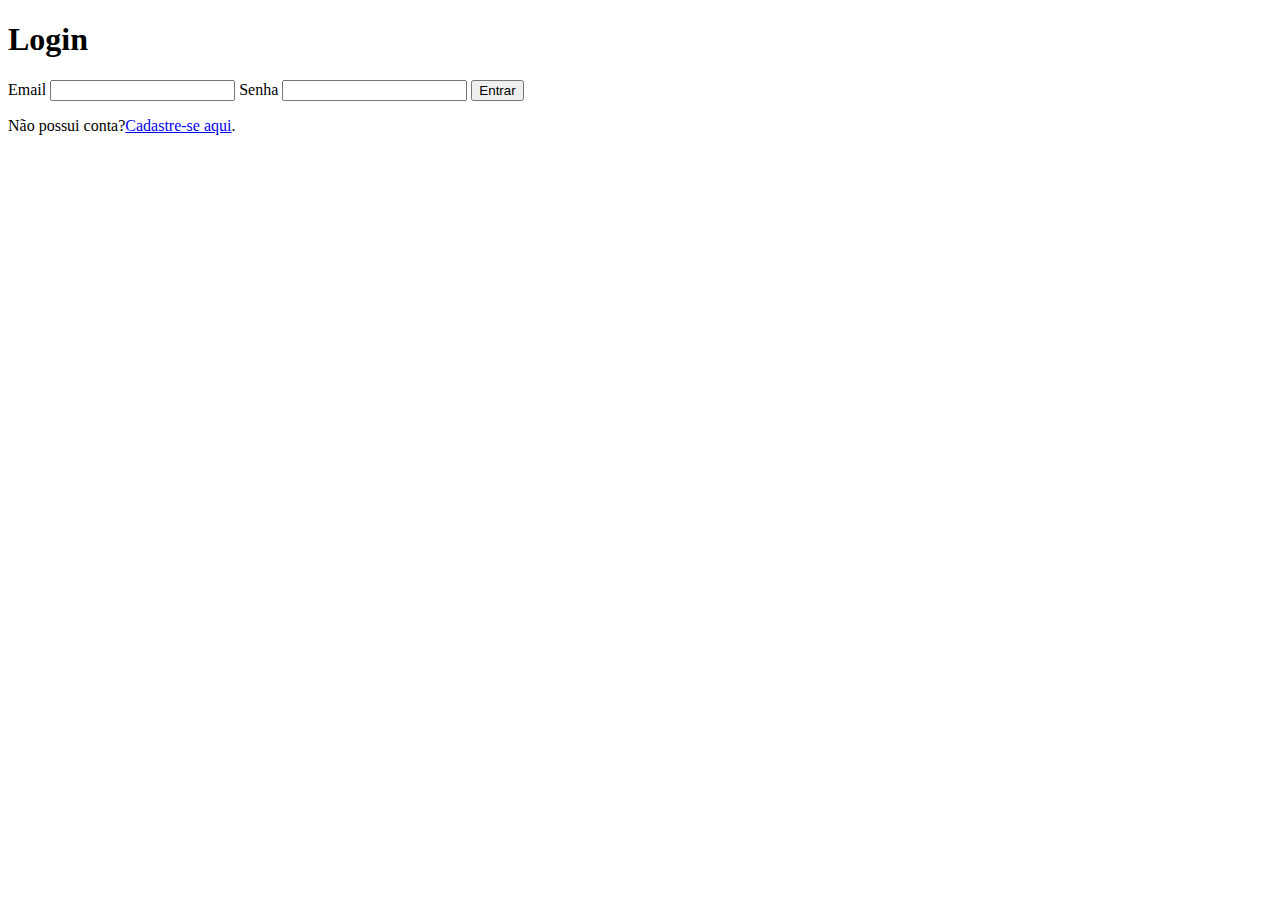
==== index.html @ 6fac52ec "tela de login e cadastro" ====
<!DOCTYPE html>
<html lang="en">
<head>
    <meta charset="UTF-8">
    <meta name="viewport" content="width=device-width, initial-scale=1.0">
    <title>Formulário HTML</title>
</head>
<body>
    <h1>Login</h1>
    <form>
    <label for="">Email</label>
    <input type="email">

    <label for="senha">Senha</label>
    <input type="password" name="senha" id="senha">

    <button type="submit">Entrar</button>

    <p>Não possui conta?<a href="cadastro.html">Cadastre-se aqui</a>.</p>

    </form>
</body>
</html>
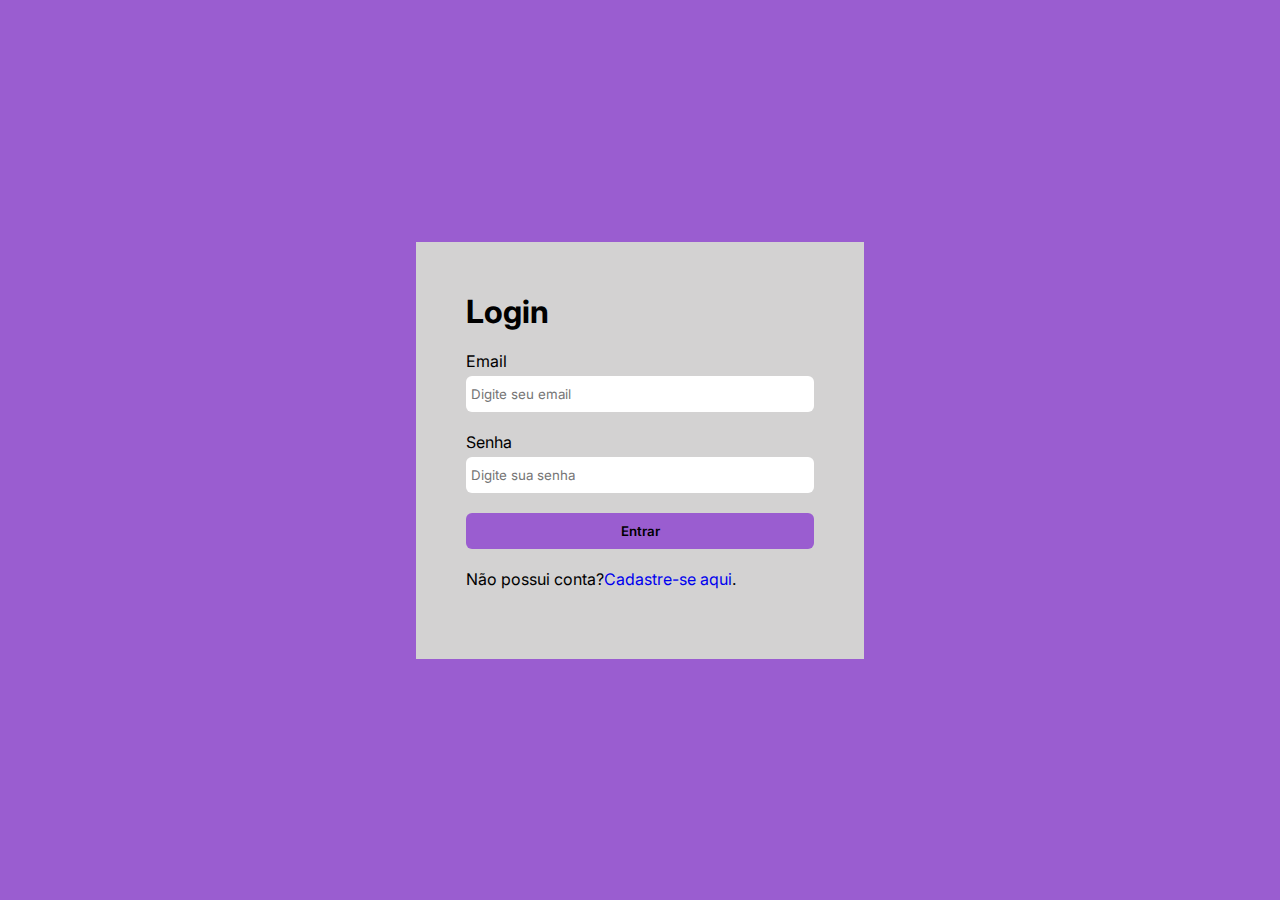
==== commit 4d709fc0: "estilização tela de login" ====
--- a/index.html
+++ b/index.html
@@ -4,20 +4,28 @@
     <meta charset="UTF-8">
     <meta name="viewport" content="width=device-width, initial-scale=1.0">
     <title>Formulário HTML</title>
+    <link rel="stylesheet" href="index.css">
+    <link rel="preconnect" href="https://fonts.googleapis.com">
+    <link rel="preconnect" href="https://fonts.gstatic.com" crossorigin>
+    <link href="https://fonts.googleapis.com/css2?family=Inter:ital,opsz,wght@0,14..32,100..900;1,14..32,100..900&display=swap" rel="stylesheet">
 </head>
 <body>
-    <h1>Login</h1>
-    <form>
-    <label for="">Email</label>
-    <input type="email">
+    <div class="card">
+        <h1>Login</h1>
+        <form>
+        <div class="grid">
+        <label for="email" >Email</label>
+        <input type="email" id="email" placeholder="Digite seu email">
+        </div>
+        <div class="grid">
+        <label for="senha">Senha</label>
+        <input type="password" name="senha" id="senha" placeholder="Digite sua senha">
+        </div>
+        <button type="submit">Entrar</button>
 
-    <label for="senha">Senha</label>
-    <input type="password" name="senha" id="senha">
+        <p>Não possui conta?<a href="cadastro.html">Cadastre-se aqui</a>.</p>
 
-    <button type="submit">Entrar</button>
-
-    <p>Não possui conta?<a href="cadastro.html">Cadastre-se aqui</a>.</p>
-
-    </form>
+        </form>
+    </div>
 </body>
 </html>--- a/index.css
+++ b/index.css
@@ -0,0 +1,72 @@
+* {
+    border: 0;
+    margin: 0;
+    outline: 0;
+    padding: 0;
+    box-sizing: border-box;
+    text-decoration: none;
+    list-style: none;
+    font-family: "Inter", sans-serif;
+    /* border: 1px solid red; */
+}
+
+body {
+    background-color: #9a5dd0;
+    display: flex;
+    justify-content:center;
+    align-items: center;
+    height: 100vh;
+}
+
+div.card {
+    background-color: #d3d2d2;
+    width: 35%;
+    padding: 50px;
+}
+
+form {
+    display: flex;
+    flex-direction: column;
+}
+
+h1 {
+   margin-bottom: 10px; 
+}
+
+.grid {
+    display: grid;
+    margin: 10px 0;
+    gap: 5px;
+}
+
+.grid>input {
+    height: 36px;
+    border-radius: 6px;
+    width: 100%;
+    padding-left: 5px;
+}
+
+button {
+    background-color: #9a5dd0;
+    padding: 10px;
+    font-weight:600 ;
+    margin-top: 10px;
+    border-radius: 6px;
+    transition-duration: 0.3s;
+}
+
+button:hover {
+    background-color: #641da2;
+    cursor: pointer;
+    color: #d3d2d2;
+}
+
+p {
+    margin: 20px 0;
+    margin: 20px 0 20px 0;
+    /* font-size: ; */
+}
+
+p>a:hover {
+    text-decoration: underline;
+}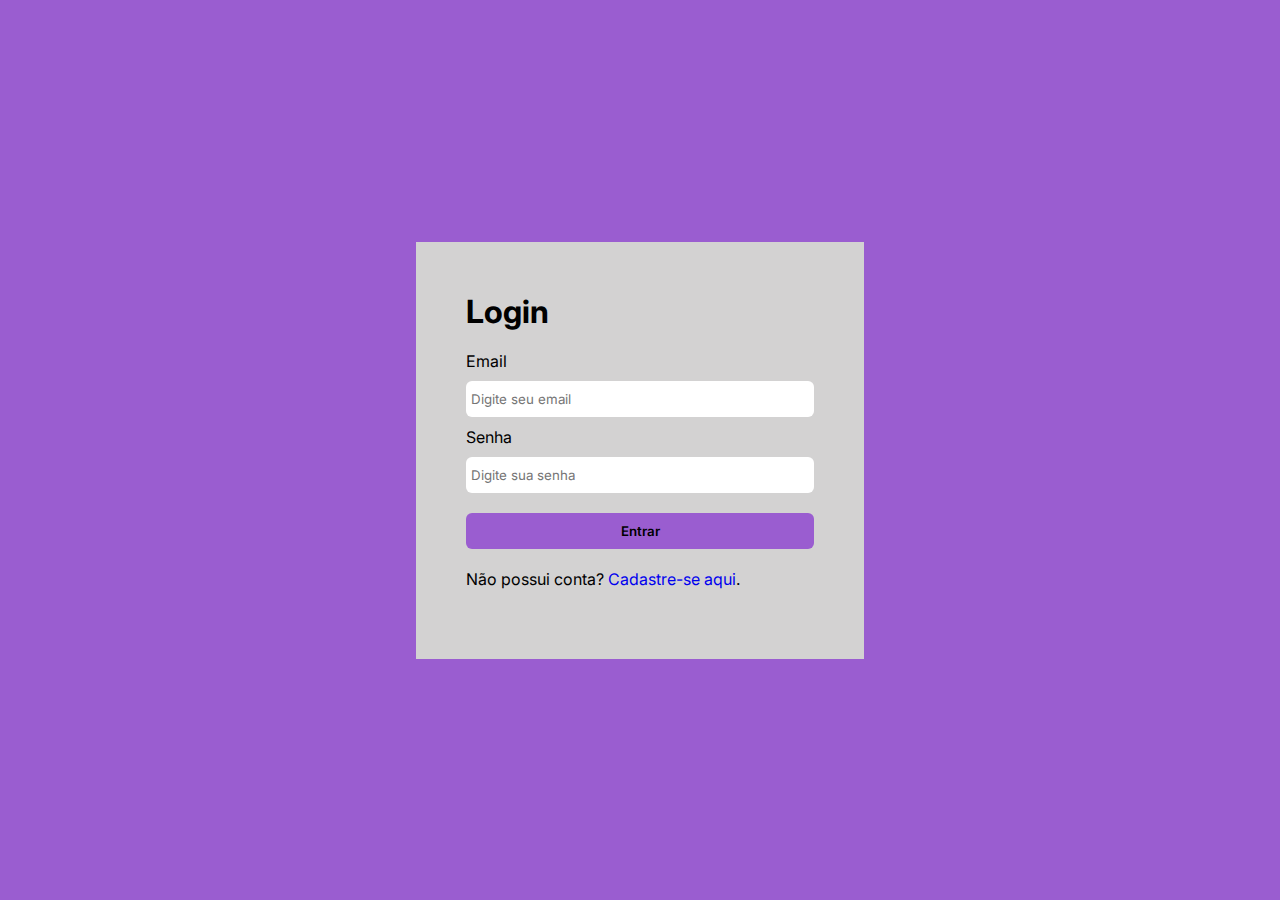
==== commit e29d4bbb: "fix" ====
--- a/index.html
+++ b/index.html
@@ -10,22 +10,20 @@
     <link href="https://fonts.googleapis.com/css2?family=Inter:ital,opsz,wght@0,14..32,100..900;1,14..32,100..900&display=swap" rel="stylesheet">
 </head>
 <body>
-    <div class="card">
+    <main id="card">
         <h1>Login</h1>
         <form>
-        <div class="grid">
-        <label for="email" >Email</label>
-        <input type="email" id="email" placeholder="Digite seu email">
-        </div>
-        <div class="grid">
-        <label for="senha">Senha</label>
-        <input type="password" name="senha" id="senha" placeholder="Digite sua senha">
-        </div>
-        <button type="submit">Entrar</button>
-
-        <p>Não possui conta?<a href="cadastro.html">Cadastre-se aqui</a>.</p>
-
+            <div class="bloco">
+                <label for="email">Email</label>
+                <input type="email" id="email" placeholder="Digite seu email">
+            </div>
+            <div class="bloco">
+                <label for="senha">Senha</label>
+                <input type="password" name="senha" id="senha" placeholder="Digite sua senha">
+            </div>
+            <button type="submit">Entrar</button>
         </form>
-    </div>
+        <p>Não possui conta? <a href="cadastro.html">Cadastre-se aqui</a>.</p>
+    </main>
 </body>
 </html>--- a/index.css
+++ b/index.css
@@ -1,3 +1,5 @@
+
+/* reset das configurações do navegador */
 * {
     border: 0;
     margin: 0;
@@ -9,7 +11,7 @@
     font-family: "Inter", sans-serif;
     /* border: 1px solid red; */
 }
-
+/* seletor de tag */
 body {
     background-color: #9a5dd0;
     display: flex;
@@ -17,29 +19,20 @@
     align-items: center;
     height: 100vh;
 }
-
-div.card {
+/* seletor de id */
+#card {
     background-color: #d3d2d2;
     width: 35%;
     padding: 50px;
 }
 
-form {
-    display: flex;
-    flex-direction: column;
+h1 {
+   margin-bottom: 20px; 
 }
 
-h1 {
-   margin-bottom: 10px; 
-}
-
-.grid {
-    display: grid;
+/* seletor filho */
+.bloco > input {
     margin: 10px 0;
-    gap: 5px;
-}
-
-.grid>input {
     height: 36px;
     border-radius: 6px;
     width: 100%;
@@ -48,6 +41,7 @@
 
 button {
     background-color: #9a5dd0;
+    width: 100%;
     padding: 10px;
     font-weight:600 ;
     margin-top: 10px;
@@ -64,9 +58,8 @@
 p {
     margin: 20px 0;
     margin: 20px 0 20px 0;
-    /* font-size: ; */
 }
 
-p>a:hover {
+p > a:hover {
     text-decoration: underline;
 }